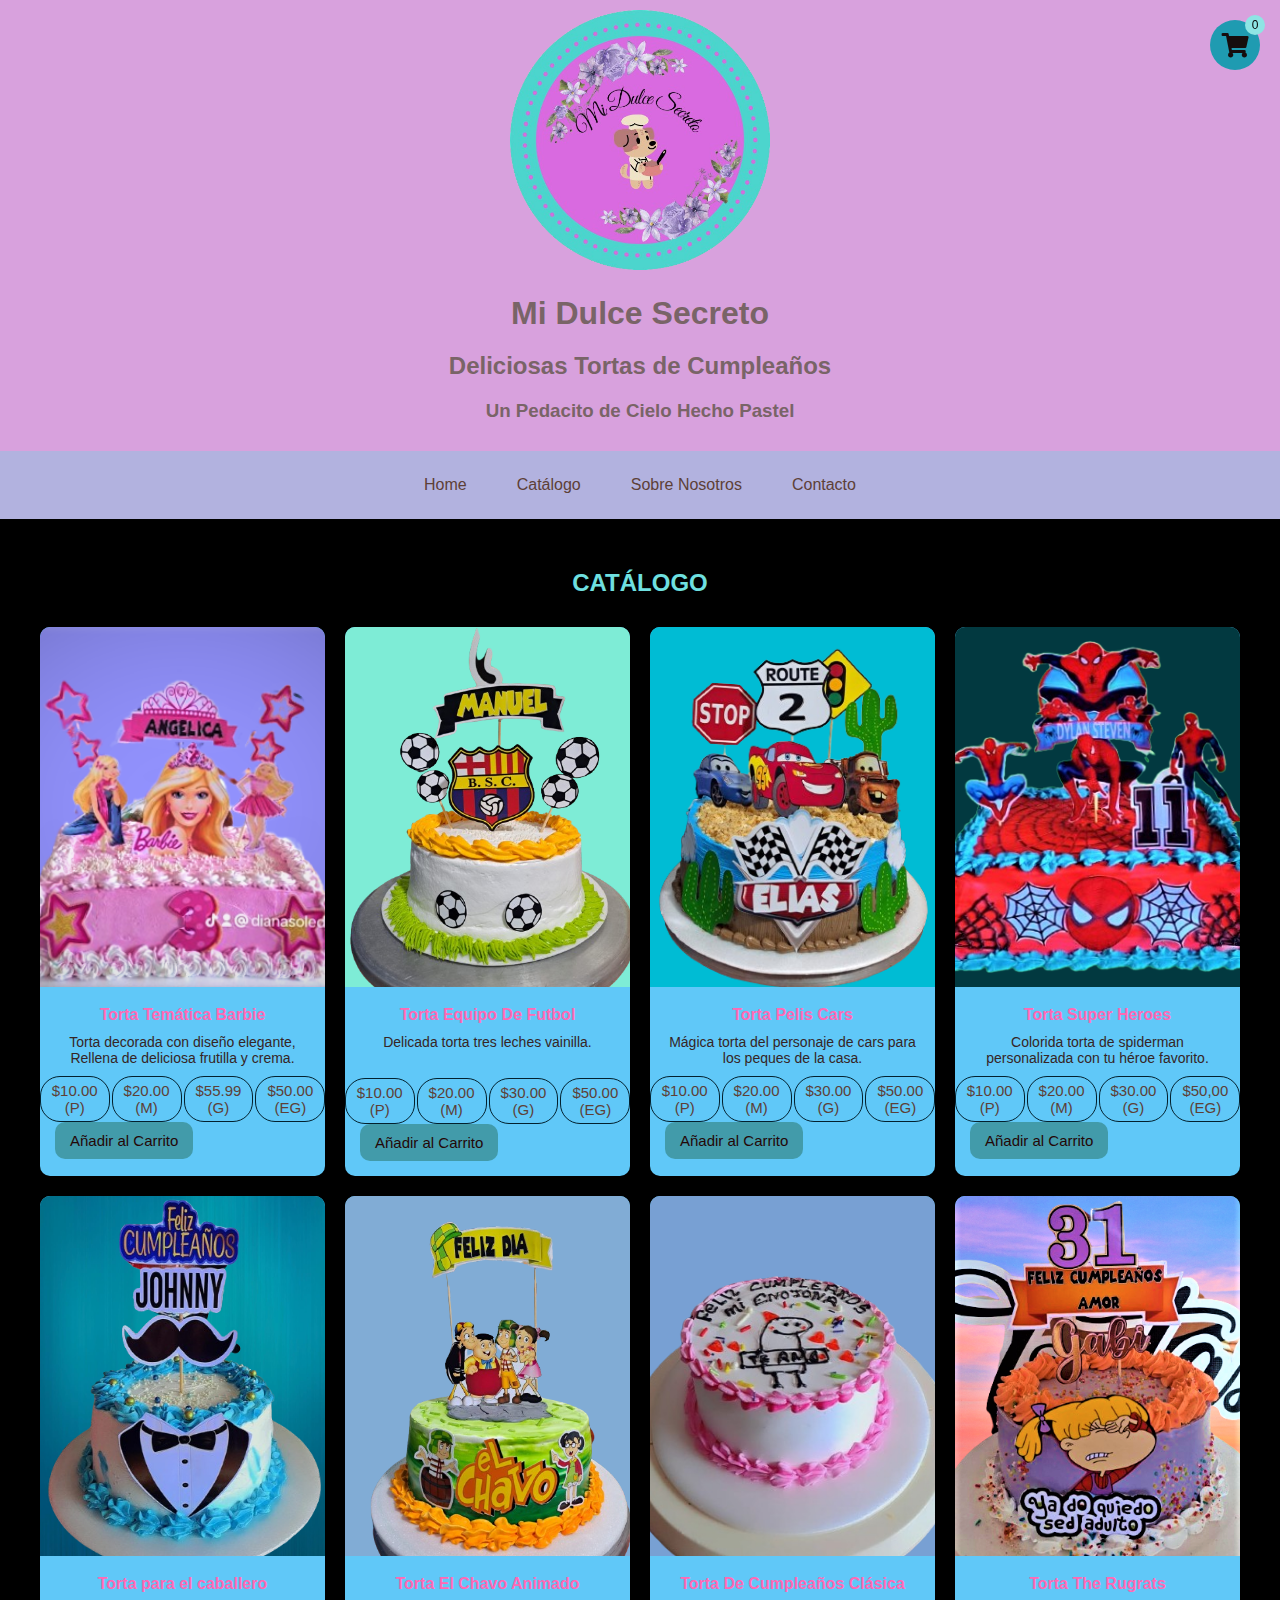
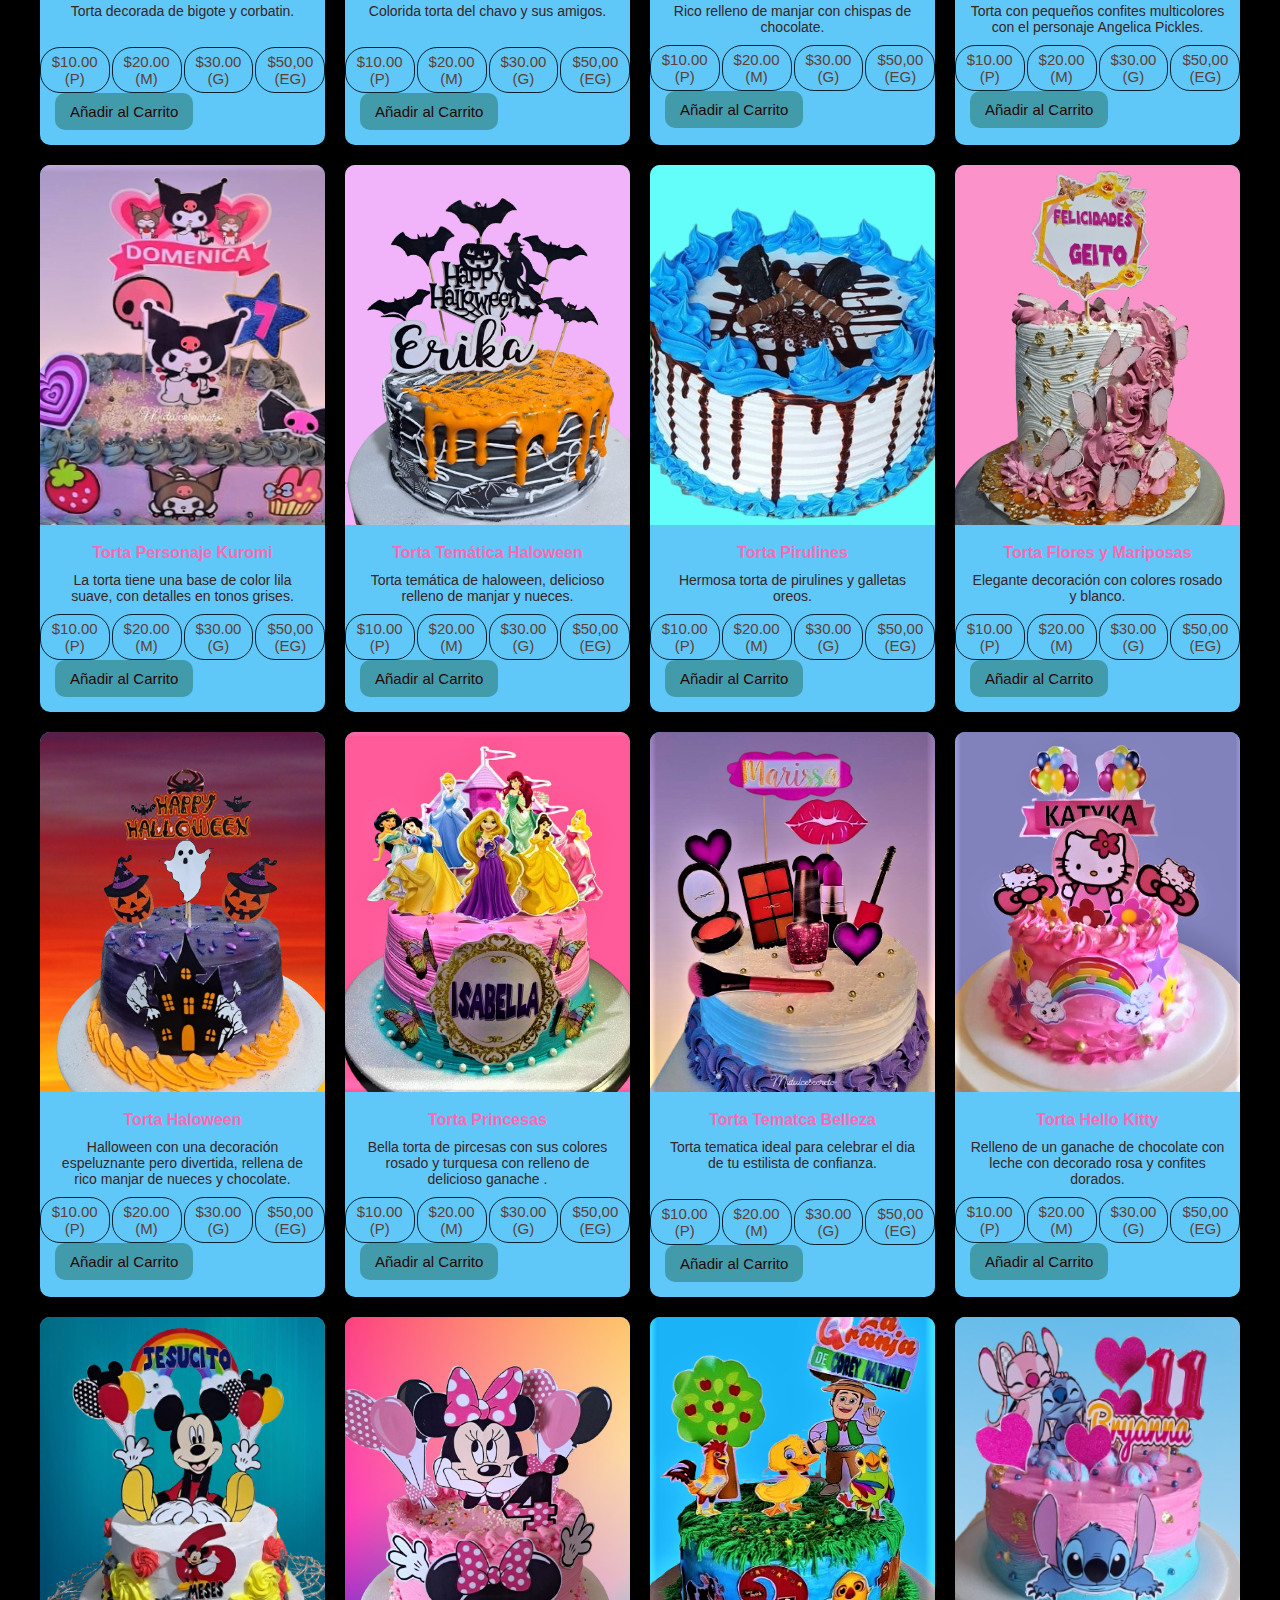
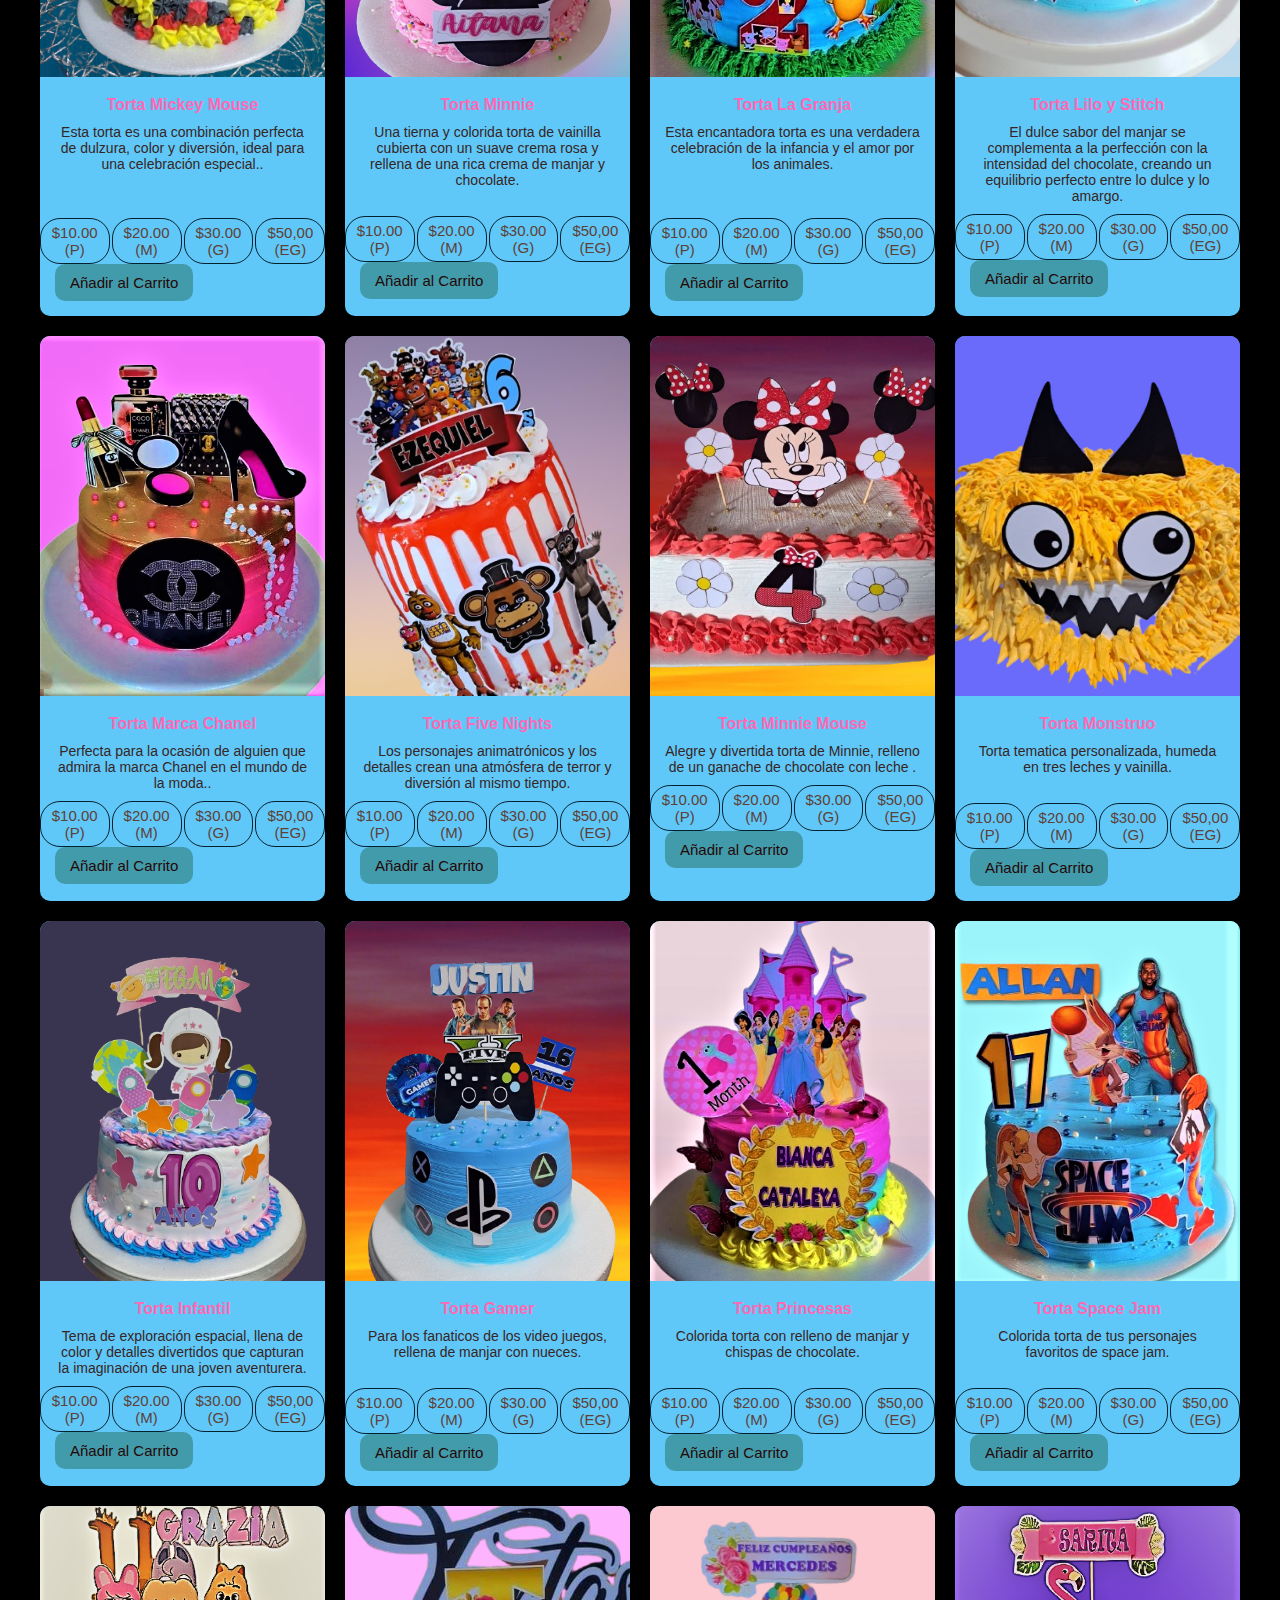
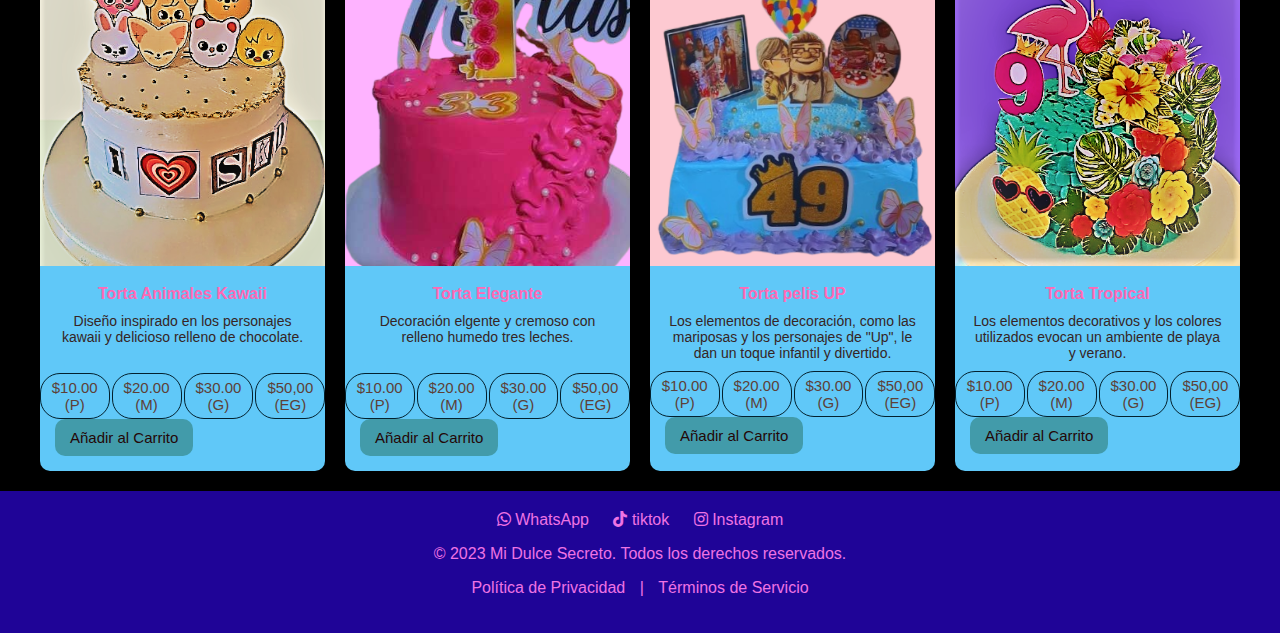
==== catalogo.html @ 2de236bb "Primer commit" ====
<!DOCTYPE html>
<html lang="es">

<head>
  <title>Mi Dulce Secreto | Tortas, cumpleaños, fiestas, Dulce Secreto, Eventos, pasteles, celebraciones, Machala
  </title>
  <meta charset="UTF-8">
  <meta http-equiv="X-UA-Compatible" content="IE-edge">
  <meta name="viewport" content="width=device-width, initial-scale=1.0">
  <link rel="stylesheet" href="https://cdnjs.cloudflare.com/ajax/libs/font-awesome/5.15.3/css/all.min.css">
  <link rel="apple-touch-icon" sizes="180x180" href="/apple-touch-icon.png">
  <link rel="icon" type="image/png" sizes="32x32" href="/favicon-32x32.png">
  <link rel="icon" type="image/png" sizes="16x16" href="/favicon-16x16.png">
  <link rel="manifest" href="/site.webmanifest">
  <link rel="stylesheet" href="css/styles.css">


</head>

<body>
  <header>
    <a href="index.html">
      <img src="img/Logotipo_repostería.png" alt="Logo de la Empresa" class="logo">
    </a>
    <h1>Mi Dulce Secreto</h1>
    <h2>Deliciosas Tortas de Cumpleaños<br></h2>
    <h3>Un Pedacito de Cielo Hecho Pastel</h3>
  </header>

  <nav>
    <a href="index.html">Home</a>
    <a class="active" href="catalogo.html">Catálogo</a>
    <a href="sobreNosotros.html">Sobre Nosotros</a>
    <a href="contacto.html">Contacto</a>
  </nav>

  <div class="cart-icon">
    <i class="fas fa-shopping-cart"></i>
    <span class="cart-count">0</span>
  </div>

  <div id="cartModal" class="cart-modal">
    <div class="cart-modal-content">
      <span class="close">&times;</span>
      <h2>Tu Carrito de Compras</h2>
      <div id="cartItems"></div>
      <div class="cart-total">Total: $<span id="cartTotal">0.00</span></div>
      <div class="cart-actions">
        <button class="clear-cart">Borrar Pedido</button>
        <button class="order-cart">Hacer Pedido</button>
      </div>
    </div>
  </div>

  <main>
    <h2 class="catalog">CATÁLOGO</h2>

    <div class="catalog">
      <div class="catalog-item">
        <img src="img/barbie.png" alt="Torta temática para ocaciones especiales" width="400" height="400">
        <div class="catalog-item-info">
          <h4>Torta Temática Barbie</h4>
          <p>Torta decorada con diseño elegante, Rellena de deliciosa frutilla y crema.</p>
          <div class="price-options">
            <div class="price-option" data-price="10.00">$10.00 (P)</div>
            <div class="price-option" data-price="20.00">$20.00 (M)</div>
            <div class="price-option" data-price="30.00">$55.99 (G)</div>
            <div class="price-option" data-price="50.00">$50.00 (EG)</div>
          </div>
          <button class="add-to-cart">Añadir al Carrito</button>
        </div>
      </div>
      <div class="catalog-item">
        <img src="img/barcelona.png" alt="Torta decorada con crema " width="400" height="400">
        <div class="catalog-item-info">
          <h4>Torta Equipo De Futbol</h4>
          <p>Delicada torta tres leches vainilla.</p>
          <br>
          <div class="price-options">
            <div class="price-option" data-price="10.00">$10.00 (P)</div>
            <div class="price-option" data-price="20.00">$20.00 (M)</div>
            <div class="price-option" data-price="30.00">$30.00 (G)</div>
            <div class="price-option" data-price="50.00">$50.00 (EG)</div>
          </div>
          <button class="add-to-cart">Añadir al Carrito</button>
        </div>
      </div>
      <div class="catalog-item">
        <img src="img/cars.png" alt="Torta con llamativo color y delicioso relleno de manjar " width="400" height="500">
        <div class="catalog-item-info">
          <h4>Torta Pelis Cars</h4>
          <p>Mágica torta del personaje de cars para los peques de la casa.</p>
          <div class="price-options">
            <div class="price-option" data-price="10.00">$10.00 (P)</div>
            <div class="price-option" data-price="20.00">$20.00 (M)</div>
            <div class="price-option" data-price="30.00">$30.00 (G)</div>
            <div class="price-option" data-price="50.00">$50.00 (EG)</div>
          </div>
          <button class="add-to-cart">Añadir al Carrito</button>
        </div>
      </div>

      <div class="catalog-item">
        <img src="img/spiderman.png" alt="Torta con capas de colores del arcoíris" width="400" height="400">
        <div class="catalog-item-info">
          <h4>Torta Super Heroes</h4>
          <p>Colorida torta de spiderman personalizada con tu héroe favorito.</p>
          <div class="price-options">
            <div class="price-option" data-price="10.00">$10.00 (P)</div>
            <div class="price-option" data-price="20.00">$20.00 (M)</div>
            <div class="price-option" data-price="30.00">$30.00 (G)</div>
            <div class="price-option" data-price="50,00">$50,00 (EG)</div>
          </div>
          <button class="add-to-cart">Añadir al Carrito</button>
        </div>
      </div>

      <div class="catalog-item">
        <img src="img/corbatin.png" alt="Torta con capas de colores del arcoíris" width="400" height="400">
        <div class="catalog-item-info">
          <h4>Torta para el caballero</h4>
          <p>Torta decorada de bigote y corbatin.</p><br>
          <div class="price-options">
            <div class="price-option" data-price="10.00">$10.00 (P)</div>
            <div class="price-option" data-price="20.00">$20.00 (M)</div>
            <div class="price-option" data-price="30.00">$30.00 (G)</div>
            <div class="price-option" data-price="50,00">$50,00 (EG)</div>
          </div>
          <button class="add-to-cart">Añadir al Carrito</button>
        </div>
      </div>

      <div class="catalog-item">
        <img src="img/el_chavo.png" alt="Torta con capas de colores del arcoíris" width="400" height="400">
        <div class="catalog-item-info">
          <h4>Torta El Chavo Animado</h4>
          <p>Colorida torta del chavo y sus amigos.</p><br>
          <div class="price-options">
            <div class="price-option" data-price="10.00">$10.00 (P)</div>
            <div class="price-option" data-price="20.00">$20.00 (M)</div>
            <div class="price-option" data-price="30.00">$30.00 (G)</div>
            <div class="price-option" data-price="50,00">$50,00 (EG)</div>
          </div>
          <button class="add-to-cart">Añadir al Carrito</button>
        </div>
      </div>

      <div class="catalog-item">
        <img src="img/enojona.png" alt="Torta con capas de colores del arcoíris" width="400" height="400">
        <div class="catalog-item-info">
          <h4>Torta De Cumpleaños Clásica</h4>
          <p>Rico relleno de manjar con chispas de chocolate.</p>
          <div class="price-options">
            <div class="price-option" data-price="10.00">$10.00 (P)</div>
            <div class="price-option" data-price="20.00">$20.00 (M)</div>
            <div class="price-option" data-price="30.00">$30.00 (G)</div>
            <div class="price-option" data-price="50,00">$50,00 (EG)</div>
          </div>
          <button class="add-to-cart">Añadir al Carrito</button>
        </div>
      </div>

      <div class="catalog-item">
        <img src="img/gaby.png" alt="Torta con capas de colores del arcoíris" width="400" height="400">
        <div class="catalog-item-info">
          <h4>Torta The Rugrats</h4>
          <p>Torta con pequeños confites multicolores con el personaje Angelica Pickles.</p>
          <div class="price-options">
            <div class="price-option" data-price="10.00">$10.00 (P)</div>
            <div class="price-option" data-price="20.00">$20.00 (M)</div>
            <div class="price-option" data-price="30.00">$30.00 (G)</div>
            <div class="price-option" data-price="50,00">$50,00 (EG)</div>
          </div>
          <button class="add-to-cart">Añadir al Carrito</button>
        </div>
      </div>

      <div class="catalog-item">
        <img src="img/domenica.png" alt="Torta con capas de colores del arcoíris" width="400" height="400">
        <div class="catalog-item-info">
          <h4>Torta Personaje Kuromi</h4>
          <p>La torta tiene una base de color lila suave, con detalles en tonos grises.</p>
          <div class="price-options">
            <div class="price-option" data-price="10.00">$10.00 (P)</div>
            <div class="price-option" data-price="20.00">$20.00 (M)</div>
            <div class="price-option" data-price="30.00">$30.00 (G)</div>
            <div class="price-option" data-price="50,00">$50,00 (EG)</div>
          </div>
          <button class="add-to-cart">Añadir al Carrito</button>
        </div>
      </div>

      <div class="catalog-item">
        <img src="img/haloween1.png" alt="Torta con capas de colores del arcoíris" width="400" height="400">
        <div class="catalog-item-info">
          <h4>Torta Temática Haloween</h4>
          <p>Torta temática de haloween, delicioso relleno de manjar y nueces.</p>
          <div class="price-options">
            <div class="price-option" data-price="10.00">$10.00 (P)</div>
            <div class="price-option" data-price="20.00">$20.00 (M)</div>
            <div class="price-option" data-price="30.00">$30.00 (G)</div>
            <div class="price-option" data-price="50,00">$50,00 (EG)</div>
          </div>
          <button class="add-to-cart">Añadir al Carrito</button>
        </div>
      </div>

      <div class="catalog-item">
        <img src="img/torta_pirulin.png" alt="Torta con capas de colores del arcoíris" width="400" height="400">
        <div class="catalog-item-info">
          <h4>Torta Pirulines</h4>
          <p>Hermosa torta de pirulines y galletas oreos.</p>
          <div class="price-options">
            <div class="price-option" data-price="10.00">$10.00 (P)</div>
            <div class="price-option" data-price="20.00">$20.00 (M)</div>
            <div class="price-option" data-price="30.00">$30.00 (G)</div>
            <div class="price-option" data-price="50,00">$50,00 (EG)</div>
          </div>
          <button class="add-to-cart">Añadir al Carrito</button>
        </div>
      </div>
      <div class="catalog-item">
        <img src="img/flores.png" alt="Torta con capas de colores del arcoíris" width="400" height="400">
        <div class="catalog-item-info">
          <h4>Torta Flores y Mariposas</h4>
          <p>Elegante decoración con colores rosado y blanco.</p>
          <div class="price-options">
            <div class="price-option" data-price="10.00">$10.00 (P)</div>
            <div class="price-option" data-price="20.00">$20.00 (M)</div>
            <div class="price-option" data-price="30.00">$30.00 (G)</div>
            <div class="price-option" data-price="50,00">$50,00 (EG)</div>
          </div>
          <button class="add-to-cart">Añadir al Carrito</button>
        </div>
      </div>
      <div class="catalog-item">
        <img src="img/haloween2.png" alt="Torta con capas de colores del arcoíris" width="400" height="400">
        <div class="catalog-item-info">
          <h4>Torta Haloween</h4>
          <p>Halloween con una decoración espeluznante pero divertida, rellena de rico manjar de nueces y chocolate.</p>
          <div class="price-options">
            <div class="price-option" data-price="10.00">$10.00 (P)</div>
            <div class="price-option" data-price="20.00">$20.00 (M)</div>
            <div class="price-option" data-price="30.00">$30.00 (G)</div>
            <div class="price-option" data-price="50,00">$50,00 (EG)</div>
          </div>
          <button class="add-to-cart">Añadir al Carrito</button>
        </div>
      </div>
      <div class="catalog-item">
        <img src="img/princesas.png" alt="Torta con capas de colores del arcoíris" width="400" height="400">
        <div class="catalog-item-info">
          <h4>Torta Princesas</h4>
          <p>Bella torta de pircesas con sus colores rosado y turquesa con relleno de delicioso ganache .</p>
          <div class="price-options">
            <div class="price-option" data-price="10.00">$10.00 (P)</div>
            <div class="price-option" data-price="20.00">$20.00 (M)</div>
            <div class="price-option" data-price="30.00">$30.00 (G)</div>
            <div class="price-option" data-price="50,00">$50,00 (EG)</div>
          </div>
          <button class="add-to-cart">Añadir al Carrito</button>
        </div>
      </div>
      <div class="catalog-item">
        <img src="img/maquillaje.png" alt="Torta con capas de colores del arcoíris" width="400" height="400">
        <div class="catalog-item-info">
          <h4>Torta Tematca Belleza</h4>
          <p>Torta tematica ideal para celebrar el dia de tu estilista de confianza.</p><br>
          <div class="price-options">
            <div class="price-option" data-price="10.00">$10.00 (P)</div>
            <div class="price-option" data-price="20.00">$20.00 (M)</div>
            <div class="price-option" data-price="30.00">$30.00 (G)</div>
            <div class="price-option" data-price="50,00">$50,00 (EG)</div>
          </div>
          <button class="add-to-cart">Añadir al Carrito</button>
        </div>
      </div>
      <div class="catalog-item">
        <img src="img/kitti.png" alt="Torta con capas de colores del arcoíris" width="400" height="400">
        <div class="catalog-item-info">
          <h4>Torta Hello Kitty</h4>
          <p>Relleno de un ganache de chocolate con leche con decorado rosa y confites dorados.</p>
          <div class="price-options">
            <div class="price-option" data-price="10.00">$10.00 (P)</div>
            <div class="price-option" data-price="20.00">$20.00 (M)</div>
            <div class="price-option" data-price="30.00">$30.00 (G)</div>
            <div class="price-option" data-price="50,00">$50,00 (EG)</div>
          </div>
          <button class="add-to-cart">Añadir al Carrito</button>
        </div>
      </div>
      <div class="catalog-item">
        <img src="img/mike.png" alt="Torta con capas de colores del arcoíris" width="400" height="400">
        <div class="catalog-item-info">
          <h4>Torta Mickey Mouse</h4>
          <p>Esta torta es una combinación perfecta de dulzura, color y diversión, ideal para una celebración especial..
          </p><br><br>
          <div class="price-options">
            <div class="price-option" data-price="10.00">$10.00 (P)</div>
            <div class="price-option" data-price="20.00">$20.00 (M)</div>
            <div class="price-option" data-price="30.00">$30.00 (G)</div>
            <div class="price-option" data-price="50,00">$50,00 (EG)</div>
          </div>
          <button class="add-to-cart">Añadir al Carrito</button>
        </div>
      </div>
      <div class="catalog-item">
        <img src="img/minirosa.png" alt="Torta con capas de colores del arcoíris" width="400" height="400">
        <div class="catalog-item-info">
          <h4>Torta Minnie</h4>
          <p>Una tierna y colorida torta de vainilla cubierta con un suave crema rosa
            y rellena de una rica crema de manjar y chocolate.</p><br>
          <div class="price-options">
            <div class="price-option" data-price="10.00">$10.00 (P)</div>
            <div class="price-option" data-price="20.00">$20.00 (M)</div>
            <div class="price-option" data-price="30.00">$30.00 (G)</div>
            <div class="price-option" data-price="50,00">$50,00 (EG)</div>
          </div>
          <button class="add-to-cart">Añadir al Carrito</button>
        </div>
      </div>
      <div class="catalog-item">
        <img src="img/la_garnja.png" alt="Torta con capas de colores del arcoíris" width="400" height="400">
        <div class="catalog-item-info">
          <h4>Torta La Granja</h4>
          <p>Esta encantadora torta es una verdadera celebración de la infancia y el amor por los animales.</p><br><br>
          <div class="price-options">
            <div class="price-option" data-price="10.00">$10.00 (P)</div>
            <div class="price-option" data-price="20.00">$20.00 (M)</div>
            <div class="price-option" data-price="30.00">$30.00 (G)</div>
            <div class="price-option" data-price="50,00">$50,00 (EG)</div>
          </div>
          <button class="add-to-cart">Añadir al Carrito</button>
        </div>
      </div>
      <div class="catalog-item">
        <img src="img/lilo&stich.png" alt="Torta con capas de colores del arcoíris" width="400" height="400">
        <div class="catalog-item-info">
          <h4>Torta Lilo y Stitch</h4>
          <p>El dulce sabor del manjar se complementa a la perfección con la intensidad del chocolate,
            creando un equilibrio perfecto entre lo dulce y lo amargo.</p>
          <div class="price-options">
            <div class="price-option" data-price="10.00">$10.00 (P)</div>
            <div class="price-option" data-price="20.00">$20.00 (M)</div>
            <div class="price-option" data-price="30.00">$30.00 (G)</div>
            <div class="price-option" data-price="50,00">$50,00 (EG)</div>
          </div>
          <button class="add-to-cart">Añadir al Carrito</button>
        </div>
      </div>
      <div class="catalog-item">
        <img src="img/marca_chanel.png" alt="Torta con capas de colores del arcoíris" width="400" height="400">
        <div class="catalog-item-info">
          <h4>Torta Marca Chanel</h4>
          <p>Perfecta para la ocasión de alguien que admira la marca Chanel en el mundo de la moda..</p>
          <div class="price-options">
            <div class="price-option" data-price="10.00">$10.00 (P)</div>
            <div class="price-option" data-price="20.00">$20.00 (M)</div>
            <div class="price-option" data-price="30.00">$30.00 (G)</div>
            <div class="price-option" data-price="50,00">$50,00 (EG)</div>
          </div>
          <button class="add-to-cart">Añadir al Carrito</button>
        </div>
      </div>
      <div class="catalog-item">
        <img src="img/five nights.png" alt="Torta con capas de colores del arcoíris" width="400" height="400">
        <div class="catalog-item-info">
          <h4>Torta Five Nights</h4>
          <p>Los personajes animatrónicos y los detalles crean una atmósfera de terror y diversión al mismo tiempo.</p>
          <div class="price-options">
            <div class="price-option" data-price="10.00">$10.00 (P)</div>
            <div class="price-option" data-price="20.00">$20.00 (M)</div>
            <div class="price-option" data-price="30.00">$30.00 (G)</div>
            <div class="price-option" data-price="50,00">$50,00 (EG)</div>
          </div>
          <button class="add-to-cart">Añadir al Carrito</button>
        </div>
      </div>
      <div class="catalog-item">
        <img src="img/miniroja.png" alt="Torta con capas de colores del arcoíris" width="400" height="400">
        <div class="catalog-item-info">
          <h4>Torta Minnie Mouse</h4>
          <p>Alegre y divertida torta de Minnie, relleno de un ganache de chocolate con leche .</p>
          <div class="price-options">
            <div class="price-option" data-price="10.00">$10.00 (P)</div>
            <div class="price-option" data-price="20.00">$20.00 (M)</div>
            <div class="price-option" data-price="30.00">$30.00 (G)</div>
            <div class="price-option" data-price="50,00">$50,00 (EG)</div>
          </div>
          <button class="add-to-cart">Añadir al Carrito</button>
        </div>
      </div>
      <div class="catalog-item">
        <img src="img/monstruo.png" alt="Torta con capas de colores del arcoíris" width="400" height="400">
        <div class="catalog-item-info">
          <h4>Torta Monstruo</h4>
          <p>Torta tematica personalizada, humeda en tres leches y vainilla.</p><br>
          <div class="price-options">
            <div class="price-option" data-price="10.00">$10.00 (P)</div>
            <div class="price-option" data-price="20.00">$20.00 (M)</div>
            <div class="price-option" data-price="30.00">$30.00 (G)</div>
            <div class="price-option" data-price="50,00">$50,00 (EG)</div>
          </div>
          <button class="add-to-cart">Añadir al Carrito</button>
        </div>
      </div>
      <div class="catalog-item">
        <img src="img/muñeca.png" alt="Torta con capas de colores del arcoíris" width="400" height="400">
        <div class="catalog-item-info">
          <h4>Torta Infantil</h4>
          <p> Tema de exploración espacial, llena de color y detalles divertidos que capturan la imaginación de una
            joven aventurera.</p>
          <div class="price-options">
            <div class="price-option" data-price="10.00">$10.00 (P)</div>
            <div class="price-option" data-price="20.00">$20.00 (M)</div>
            <div class="price-option" data-price="30.00">$30.00 (G)</div>
            <div class="price-option" data-price="50,00">$50,00 (EG)</div>
          </div>
          <button class="add-to-cart">Añadir al Carrito</button>
        </div>
      </div>
      <div class="catalog-item">
        <img src="img/play_station.png" alt="Torta con capas de colores del arcoíris" width="400" height="400">
        <div class="catalog-item-info">
          <h4>Torta Gamer</h4>
          <p>Para los fanaticos de los video juegos, rellena de manjar con nueces.</p><br>
          <div class="price-options">
            <div class="price-option" data-price="10.00">$10.00 (P)</div>
            <div class="price-option" data-price="20.00">$20.00 (M)</div>
            <div class="price-option" data-price="30.00">$30.00 (G)</div>
            <div class="price-option" data-price="50,00">$50,00 (EG)</div>
          </div>
          <button class="add-to-cart">Añadir al Carrito</button>
        </div>
      </div>
      <div class="catalog-item">
        <img src="img/princes.png" alt="Torta con capas de colores del arcoíris" width="400" height="400">
        <div class="catalog-item-info">
          <h4>Torta Princesas</h4>
          <p>Colorida torta con relleno de manjar y chispas de chocolate.</p><br>
          <div class="price-options">
            <div class="price-option" data-price="10.00">$10.00 (P)</div>
            <div class="price-option" data-price="20.00">$20.00 (M)</div>
            <div class="price-option" data-price="30.00">$30.00 (G)</div>
            <div class="price-option" data-price="50,00">$50,00 (EG)</div>
          </div>
          <button class="add-to-cart">Añadir al Carrito</button>
        </div>
      </div>
      <div class="catalog-item">
        <img src="img/space jam.png" alt="Torta con capas de colores del arcoíris" width="400" height="400">
        <div class="catalog-item-info">
          <h4>Torta Space Jam</h4>
          <p>Colorida torta de tus personajes favoritos de space jam.</p><br>
          <div class="price-options">
            <div class="price-option" data-price="10.00">$10.00 (P)</div>
            <div class="price-option" data-price="20.00">$20.00 (M)</div>
            <div class="price-option" data-price="30.00">$30.00 (G)</div>
            <div class="price-option" data-price="50,00">$50,00 (EG)</div>
          </div>
          <button class="add-to-cart">Añadir al Carrito</button>
        </div>
      </div>
      <div class="catalog-item">
        <img src="img/animales kawaii.png" alt="Torta con capas de colores del arcoíris" width="400" height="400">
        <div class="catalog-item-info">
          <h4>Torta Animales Kawaii</h4>
          <p>Diseño inspirado en los personajes kawaii y delicioso relleno de chocolate.</p><br>
          <div class="price-options">
            <div class="price-option" data-price="10.00">$10.00 (P)</div>
            <div class="price-option" data-price="20.00">$20.00 (M)</div>
            <div class="price-option" data-price="30.00">$30.00 (G)</div>
            <div class="price-option" data-price="50,00">$50,00 (EG)</div>
          </div>
          <button class="add-to-cart">Añadir al Carrito</button>
        </div>
      </div>
      <div class="catalog-item">
        <img src="img/torta_rosa2.png" alt="Torta con capas de colores del arcoíris" width="400" height="400">
        <div class="catalog-item-info">
          <h4>Torta Elegante</h4>
          <p>Decoración elgente y cremoso con relleno humedo tres leches.</p><br>
          <div class="price-options">
            <div class="price-option" data-price="10.00">$10.00 (P)</div>
            <div class="price-option" data-price="20.00">$20.00 (M)</div>
            <div class="price-option" data-price="30.00">$30.00 (G)</div>
            <div class="price-option" data-price="50,00">$50,00 (EG)</div>
          </div>
          <button class="add-to-cart">Añadir al Carrito</button>
        </div>
      </div>
      <div class="catalog-item">
        <img src="img/Up.png" alt="Torta con capas de colores del arcoíris" width="400" height="400">
        <div class="catalog-item-info">
          <h4>Torta pelis UP</h4>
          <p>Los elementos de decoración, como las mariposas y los personajes de "Up", le dan un toque infantil y
            divertido.</p>
          <div class="price-options">
            <div class="price-option" data-price="10.00">$10.00 (P)</div>
            <div class="price-option" data-price="20.00">$20.00 (M)</div>
            <div class="price-option" data-price="30.00">$30.00 (G)</div>
            <div class="price-option" data-price="50,00">$50,00 (EG)</div>
          </div>
          <button class="add-to-cart">Añadir al Carrito</button>
        </div>
      </div>
      <div class="catalog-item">
        <img src="img/amiga_especial.png" alt="Torta con capas de colores del arcoíris" width="400" height="400">
        <div class="catalog-item-info">
          <h4>Torta Tropical</h4>
          <p>Los elementos decorativos y los colores utilizados evocan un ambiente de playa y verano.</p>
          <div class="price-options">
            <div class="price-option" data-price="10.00">$10.00 (P)</div>
            <div class="price-option" data-price="20.00">$20.00 (M)</div>
            <div class="price-option" data-price="30.00">$30.00 (G)</div>
            <div class="price-option" data-price="50,00">$50,00 (EG)</div>
          </div>
          <button class="add-to-cart">Añadir al Carrito</button>
        </div>
      </div>
  </main>

  <footer>
    <a href="https://wa.me/+5930994016605?text=${encodedMessage}" window.open(whatsappLink, target="_blank" )><i
        class="fab fa-whatsapp"></i> WhatsApp</a>

    <a href="https://www.tiktok.com/@dianasoledadjimen?_t=8pRaG9K0Nle&_r=1" target="_blank"><i
        class="fab fa-tiktok"></i> tiktok</a>

    <a href="https://www.instagram.com/dianajimenezc18?igsh=MTJjbmR0d2w2NDIzeg==" target="_blank"><i
        class="fab fa-instagram"></i> Instagram</a>

    <p>&copy; 2023 Mi Dulce Secreto. Todos los derechos reservados.</p>
    <p><a href="Politica de Privacidad.html">Política de Privacidad</a> | <a href="terminos y condiciones.html">Términos
        de Servicio</a></p>
    <button id="backToTop" title="Volver arriba"><i class="fas fa-chevron-up"></i></button>
  </footer>

  <script>
    // Variables globales
    let cartCount = 0;
    let cartItems = [];
    let cartTotal = 0;

    // Funciones de localStorage
    function loadCartFromLocalStorage() {
      const savedCart = localStorage.getItem('cartItems');
      if (savedCart) {
        cartItems = JSON.parse(savedCart);
        cartCount = cartItems.length;
        updateCartCount();
        updateCartTotal();
      }
    }

    function saveCartToLocalStorage() {
      localStorage.setItem('cartItems', JSON.stringify(cartItems));
    }

    // Funciones del carrito
    function updateCartCount() {
      document.querySelector('.cart-count').textContent = cartCount;
    }

    function updateCartTotal() {
      cartTotal = cartItems.reduce((total, item) => total + parseFloat(item.price), 0);
      document.getElementById('cartTotal').textContent = cartTotal.toFixed(2);
    }

    function updateCartModal() {
      const cartItemsContainer = document.getElementById('cartItems');
      cartItemsContainer.innerHTML = '';

      cartItems.forEach((item, index) => {
        const cartItem = document.createElement('div');
        cartItem.classList.add('cart-item');
        cartItem.innerHTML = `<span>${item.name} - $${item.price} (${item.size})</span>
      <button onclick="removeFromCart(${index})">Eliminar</button>`;
        cartItemsContainer.appendChild(cartItem);
      });

      updateCartTotal();
    }

    function addToCart(productName, productPrice, productSize) {
      cartCount++;
      updateCartCount();

      cartItems.push({ name: productName, price: productPrice, size: productSize });
      updateCartModal();
      saveCartToLocalStorage();

      console.log(`Añadido al carrito: ${productName} - $${productPrice} (${productSize})`);
    }

    function removeFromCart(index) {
      cartItems.splice(index, 1);
      cartCount--;
      updateCartCount();
      updateCartModal();
      saveCartToLocalStorage();
    }

    // Eventos
    document.querySelectorAll('.price-options').forEach(options => {
      options.querySelectorAll('.price-option').forEach(option => {
        option.addEventListener('click', function () {
          if (this.classList.contains('selected')) {
            this.classList.remove('selected');
          } else {
            options.querySelectorAll('.price-option').forEach(opt => opt.classList.remove('selected'));
            this.classList.add('selected');
          }
        });
      });
    });

    document.querySelectorAll('.add-to-cart').forEach(button => {
      button.addEventListener('click', function () {
        const productInfo = this.closest('.product-info, .catalog-item-info');
        const productName = productInfo.querySelector('h3, h4').textContent;
        const selectedPrice = productInfo.querySelector('.price-option.selected');

        if (!selectedPrice) {
          alert('Por favor, selecciona el precio según el tamaño antes de añadir al carrito.');
          return;
        }

        const productPrice = selectedPrice.dataset.price;
        const productSize = selectedPrice.textContent.split('(')[1].replace(')', '');

        addToCart(productName, productPrice, productSize);
      });
    });

    const modal = document.getElementById("cartModal");
    const cartIcon = document.querySelector('.cart-icon');
    const closeBtn = document.getElementsByClassName("close")[0];

    cartIcon.onclick = function () {
      modal.style.display = "block";
      updateCartModal();
    }

    closeBtn.onclick = function () {
      modal.style.display = "none";
    }

    window.onclick = function (event) {
      if (event.target == modal) {
        modal.style.display = "none";
      }
    }

    document.querySelector('.clear-cart').addEventListener('click', function () {
      cartItems = [];
      cartCount = 0;
      updateCartCount();
      updateCartModal();
      saveCartToLocalStorage();
    });

    document.querySelector('.order-cart').addEventListener('click', function () {
      if (cartItems.length === 0) {
        alert("Tu carrito está vacío. Agrega algunos productos primero.");
        return;
      }

      let message = "Hola! Me gustaría hacer un pedido:\n\n";
      cartItems.forEach((item, index) => {
        message += `${index + 1}. ${item.name} - $${item.price} - (${item.size})\n`;
      });
      message += `\nTotal: $${cartTotal.toFixed(2)}`;
      message += "\n\nPor favor, podrías confirmarme los detalles para el pago?";

      const encodedMessage = encodeURIComponent(message);
      const whatsappLink = `https://wa.me/+5930994016605?text=${encodedMessage}`;

      window.open(whatsappLink, '_blank');
    });

    // Cargar el carrito desde localStorage al iniciar la página
    document.addEventListener('DOMContentLoaded', loadCartFromLocalStorage);

    // Back to Top Button
    const backToTopButton = document.getElementById("backToTop");

    window.onscroll = function () { scrollFunction() };

    function scrollFunction() {
      if (document.body.scrollTop > 20 || document.documentElement.scrollTop > 20) {
        backToTopButton.style.display = "block";
      } else {
        backToTopButton.style.display = "none";
      }
    }

    backToTopButton.onclick = function () {
      document.body.scrollTop = 0; // For Safari
      document.documentElement.scrollTop = 0; // For Chrome, Firefox, IE and Opera
    }


  </script>
</body>

</html>
---- css/styles.css ----
body {
  font-family: 'Segoe UI', Tahoma, Geneva, Verdana, sans-serif;
  margin: 0;
  padding: 0;
  background-color: #000000;
  color: #5D4037;
}

header {
  background-color: #d8a1dd;
  color: #796467;
  padding: 10px;
  text-align: center;
}

header h2,
h3, p {
  text-align: center;
  color: #796467;
}

.logo {
  width: 260px;
  /* Ajusta el tamaño según sea necesario */
  height: auto;
  /* Mantiene la proporción original */
}

nav {
  display: flex;
  justify-content: center;
  background-color: #b2b2df;
  padding: 10px;
  flex-wrap: wrap;
}

nav a {
  color: #5D4037;
  text-decoration: none;
  padding: 10px 20px;
  margin: 5px;
  transition: background-color 0.3s, color 0.3s;
}

nav a:hover {
  background-color: #a8a7d1;
  color: #FFF;
}

main {
  padding: 20px;
  max-width: 1200px;
  margin: 0 auto;
}

.product {
  background-color: #fa97fd;
  border-radius: 10px;
  box-shadow: 0 4px 6px rgba(0, 0, 0, 0.1);
  padding: 20px;
  margin-bottom: 20px;
  display: flex;
  flex-direction: column;
  align-items: center;
}

.product img {
  width: 100%;
  max-width: 350px;
  height: auto;
  object-fit: cover;
  border-radius: 50px;
  margin-bottom: 15px;
}

.product-info {
  text-align: center;
}

.product-info h3 {
  margin-top: 0;
  color: #FF69B4;
}

.product-info p {
  margin-bottom: 15px;
  color: #362525;
}

.add-to-cart {
  background-color: #429baa;
  color: #240707;
  border: none;
  padding: 10px 15px;
  text-align: center;
  text-decoration: none;
  display: inline-block;
  font-size: 15px;
  cursor: pointer;
  border-radius: 10px;
  transition: background-color 0.3s;
}

.add-to-cart:hover {
  background-color: #82dbdb;
}

footer {
  background-color: #1f0497;
  color: #ee73e4;
  padding: 20px;
  text-align: center;
}
footer p {
  text-align: center;
  color: #ee73e4;
}

footer a {
  color:#ee73e4;;
  text-decoration: none;
  margin: 0 10px;
}


.catalog {
  display: grid;
  grid-template-columns: repeat(auto-fit, minmax(250px, 1fr));
  gap: 20px;
  margin-top: 30px;
}

.catalog-item {
  background-color: #60c8f8;
  border-radius: 10px;
  overflow: hidden;
  box-shadow: 0 4px 6px rgba(0, 0, 0, 0.1);
  transition: transform 0.3s;
}

.catalog-item:hover {
  transform: translateY(-5px);
}

.catalog-item img {
  width: 100%;
  height: 360px;
  object-fit: cover;
}

.catalog-item-info {
  padding: 15px;
}

.catalog-item-info h4 {
  margin: 0 0 10px 0;
  color: #FF69B4;
}

.catalog-item-info p {
  margin: 0;
  font-size: 14px;
  color: #362525;
}
#Teminos,
#Politicas {
  color: #c2bbbb;
  max-width: 800px;
  margin: 0 auto;
  padding: 20px;
  text-align: center;
  font-family: 'Segoe UI', Tahoma, Geneva, Verdana, sans-serif;
}

#Teminos,
#Politicas, h2, h4, p {
  text-align: center;
  color: rgb(111, 224, 224);
}

#Nosotros {
  color: #c2bbbb;
  max-width: 800px;
  margin: 0 auto;
  padding: 20px;
  text-align: center;
  font-family: 'Segoe UI', Tahoma, Geneva, Verdana, sans-serif;

}

#Nosotros
h2,
h4 {
  text-align: center;
  color: rgb(66, 199, 199);
}


#Nosotros
p {
  text-align: center;
  color: #79c5d6;
}

.cart-icon {
  position: fixed;
  top: 20px;
  right: 20px;
  background-color: #1f9bb1;
  color: #160d0d;
  width: 50px;
  height: 50px;
  border-radius: 50%;
  display: flex;
  justify-content: center;
  align-items: center;
  font-size: 24px;
  cursor: pointer;
  transition: background-color 0.3s;
  z-index: 1000;
}

.cart-icon:hover {
  background-color: #82dbdb;
}

.cart-count {
  position: absolute;
  top: -5px;
  right: -5px;
  background-color: #8ee4e4;
  color: #000;
  border-radius: 50%;
  width: 20px;
  height: 20px;
  font-size: 12px;
  display: flex;
  justify-content: center;
  align-items: center;
}

.cart-modal {
  display: none;
  position: fixed;
  z-index: 1001;
  left: 0;
  top: 0;
  width: 100%;
  height: 100%;
  overflow: auto;
  background-color: rgba(0, 0, 0, 0.4);
}

.cart-modal-content {
  background-color: #a05846;
  margin: 15% auto;
  padding: 10px;
  border: 1px solid #202020;
  width: 50%;
  max-width: 250px;
  border-radius: 10px;
}

.close {
  color: #dfc4c4;
  float: right;
  font-size: 28px;
  font-weight: bold;
}

.close:hover,
.close:focus {
  color: black;
  text-decoration: none;
  cursor: pointer;
}

.cart-item {
  display: flex;
  justify-content: space-between;
  align-items: center;
  margin-bottom: 10px;
  padding: 10px;
  background-color: #a8e1f3;
  border-radius: 5px;
}

.cart-item button {
  background-color: #86a4d1;
  color: white;
  border: none;
  padding: 5px 10px;
  border-radius: 3px;
  cursor: pointer;
}

.cart-item button:hover {
  background-color: #ec8f8f;
}

.cart-actions {
  display: flex;
  justify-content: space-between;
  margin-top: 20px;
}

.cart-actions button {
  padding: 10px 20px;
  border: none;
  border-radius: 5px;
  cursor: pointer;
  font-weight: bold;
}

.clear-cart {
  background-color: #f86060;
  color: rgb(250, 250, 250);
}

.order-cart {
  background-color: #5ab15d;
  color: white;
}

.cart-actions :hover {
  background-color: #c1ebc4;
  color: rgb(73, 23, 23);
}

.price-options {
  display: flex;
  justify-content: center;
  text-align: center;
  margin-top: 10px;
  font-size: 15px;
}

.price-option {
  margin: 0 1px;
  padding: 5px 11px;
  border: 1px solid #03212e;
  border-radius: 20px;
  cursor: pointer;
  transition: background-color 0.3s, color 0.3s;
}

.price-option.selected {
  background-color: #34b4d1;
  color: white;
}

.price-options :hover {
  background-color: #7ba9e6;
}

.cart-total {
  font-weight: bold;
  margin-top: 15px;
  font-size: 18px;
  text-align: right;
}

#contacto {
  max-width: 800px;
  margin: 0 auto;
  padding: 10px;
  font-family: 'Segoe UI', Tahoma, Geneva, Verdana, sans-serif;
}

#contacto h2,
h1 {
  text-align: center;
  margin-bottom: 20px;
}

#cotacto-info {
  background-color: #FFF;
  border-radius: 10px;
  box-shadow: 0 4px 6px rgba(0, 0, 0, 0.1);
  padding: 20px;
  margin-bottom: 20px;
}

.contact-info,
.contact-form {
  background-color: #FFF;
  border-radius: 10px;
  box-shadow: 0 4px 6px rgba(0, 0, 0, 0.1);
  padding: 20px;
  margin-bottom: 20px;
}

.contact-info h2,
.contact-form h2 {
  color: #FF69B4;
  margin-top: 0;
}

.contact-info p {
  margin-bottom: 10px;
  display: flex;
  align-items: center;
  color: #2386f7;
}
.contact-info a {
  color:#2386f7;
}

.contact-info i {
  margin-right: 10px;
  color: #e61cc4;
  font-size: 20px;
  width: 30px;
  height: 30px;
  display: flex;
  align-items: center;
  justify-content: center;
  border-radius: 50%;
  transition: all 0.3s ease;
  cursor: pointer;
}

.contact-info i:hover {
  background-color: #FF69B4;
  color: #FFF;
  transform: scale(1.1);
}

form {
  display: grid;
  gap: 15px;
}

label {
  font-weight: bold;
}


input,
textarea {
  width: 100%;
  padding: 120px;
  border: 1px solid #FFB6C1;
  border-radius: 5px;
  font-size: 16px;
}

button {
  background-color: #FF4500;
  color: #FFF;
  border: none;
  padding: 10px 20px;
  font-size: 16px;
  cursor: pointer;
  border-radius: 5px;
  transition: background-color 0.3s;
}

button:hover {
  background-color: #FF6347;
}

form label {
  display: block;
  margin-top: 10px;
}

form input,
form textarea {
  width: 85%;
  padding: 10px;
  margin-top: 5px;
  margin-bottom: 15px;
  border: 1px solid #ccc;
  border-radius: 5px;
}

form button {
  display: block;
  width: 100%;
  padding: 10px;
  background-color: #bd33aa;
  color: white;
  border: none;
  border-radius: 5px;
  cursor: pointer;
}

form button:hover {
  background-color: #81193e;
}

.info-contacto {
  margin-top: 20px;
}

.mapa {
  margin-top: 20px;
}

.redes-sociales {
  text-align: center;
  margin-top: 20px;
}

.redes-sociales a {
  margin: 0 10px;
  display: inline-block;
}

.redes-sociales img {
  width: 40px;
  height: 40px;
}

.testimonials {
  margin-top: 40px;
  text-align: center;
}

.testimonial-carousel {
  position: relative;
  max-width: 600px;
  margin: 0 auto;
  overflow: hidden;
}

.testimonial {
  display: none;
  padding: 20px;
  background-color: #fcc6ea;
  border-radius: 10px;
  box-shadow: 0 4px 6px rgba(0, 0, 0, 0.1);
  margin: 20px 0;
}

.testimonial.active {
  display: block;
}

.testimonial p {
  font-style: italic;
  margin-bottom: 10px;
  color: #03212e;
}

.testimonial-author {
  font-weight: bold;
  color: #352626;
}

.testimonial-controls {
  margin-top: 20px;
}

.testimonial-controls button {
  background-color: #d63868;
  color: #FFF;
  border: none;
  padding: 10px 15px;
  margin: 0 5px;
  border-radius: 5px;
  cursor: pointer;
  transition: background-color 0.3s;
}

.testimonial-controls button:hover {
  background-color: #a76971;
}

.contact-form {
  margin: 0 auto;
  background-color: #ffffff;
  padding: 16px;
  /* Reducir el padding para reducir el espacio */
  border-radius: 30px;
  box-shadow: 0 0px 0px rgba(3, 0, 0, 0.1);
  width: 50%;
  /* Ajustar el ancho del formulario para que sea más compacto */
  margin: 20px auto;
  /* Agregar margen superior e inferior para que el formulario se vea más centrado */
}

.form-group {
  margin-bottom: 8px;
  /* Reducir el margen entre los campos del formulario */
}

.form-group input,
.form-group textarea {
  width: 85%;
  /* Ajustar el ancho de los campos al 100% para ocupar todo el espacio */
  padding: 8px;
  border: 1px solid #fdd3d3;
  border-radius: 1px;
  font-size: 15px;
}

.form-group textarea {
  height: 120px;
  /* Reducir la altura del campo de texto */
  resize: vertical;
}

.submit-button {
  background-color: #d63868;
  display: block;
  width: 40%;
  /* Ajustar el ancho del botón al 100% para que ocupe todo el espacio */
  margin: 0 auto;
  /* Centrar el botón de envío */
  color: #f3eeee;
  height: 50px;
  border: none;
  padding: 5px;
  font-size: 15px;
  cursor: pointer;
  border-radius: 5px;
  transition: background-color 0.3s;
}

.carousel {
  position: relative;
  width: 100%;
  max-width: 300px;
  height: 420px;
  overflow: hidden;
}

.carousel-image {
  position: absolute;
  top: 0;
  left: 0;
  width: 400%;
  height: 350%;
  object-fit: cover;
  opacity: 0;
  transition: opacity 0.5s ease-in-out;
}

.carousel-image.active {
  opacity: 1;
}

.carousel-button {
  position: absolute;
  top: 90%;
  transform: translateY(-50%);
  background-color: rgba(0, 0, 0, 0.5);
  color: white;
  border: none;
  padding: 3px;
  cursor: pointer;
  font-size: 18px;
}

.carousel-button.prev {
  left: calc(50% - 30px);
  /* Ajusta la posición a 30px a la izquierda del centro */
}

.carousel-button.next {
  right: calc(50% - 30px);
  /* Ajusta la posición a 30px a la derecha del centro */
}

#backToTop {
  display: none;
  position: fixed;
  bottom: 20px;
  right: 20px;
  z-index: 99;
  border: none;
  outline: none;
  background-color: #de23f7;
  color: rgb(255, 255, 255);
  cursor: pointer;
  padding: 15px;
  border-radius: 50%;
  font-size: 18px;
  transition: background-color 0.3s;
}

#backToTop:hover {
  background-color: #cc76cf;
}

/* Para hacer que los botones sean flexibles en dispositivos móviles */
@media (max-width: 768px) {
  .carousel-button.prev {
    left: calc(50% - 20px);
  }

  .carousel-button.next {
    right: calc(50% - 20px);
  }
}

/* Responsive styles */
@media (max-width: 768px) {
  header h1 {
    font-size: 28px;

  }

  nav a {
    font-size: 16px;
  }

  .product img {
    max-width: 280px;
  }

  .add-to-cart {
    font-size: 14px;
  }

  .catalog-item-info p {
    font-size: 13px;
  }

  .cart-modal-content {
    margin: 20% auto;
    width: 90%;
  }

  .cart-actions {
    flex-direction: column;
    gap: 10px;
  }

  .cart-total {
    font-size: 16px;
  }
}

/* Estilo básico para los íconos */
.social-media {
  display: flex;
  justify-content: center;
  gap: 10px;
  /* Espacio entre los íconos */
}

.social-media a img {
  width: 40px;
  /* Tamaño inicial del icono */
  transition: transform 0.3s ease;
}

.social-media a img:hover {
  transform: scale(1.1);
  /* Efecto de agrandamiento al pasar el mouse */
}

@media (max-width:468px) {
  .social-media a img {
    width: 30px;
    /* Reducir el tamaño de los iconos en pantallas pequeñas */
  }

  .social-media {
    gap: 5px;
    /* Reducir el espacio entre los íconos */
  }
}

/* Para pantallas medianas (tabletas) */
@media (min-width: 468px) and (max-width: 768px) {
  .social-media a img {
    width: 35px;
    /* Tamaño intermedio para pantallas medianas */
  }
}

/* Para pantallas grandes (escritorios) */
@media (min-width: 768px) {
  .social-media a img {
    width: 45px;
    /* Iconos más grandes en pantallas grandes */
  }
}
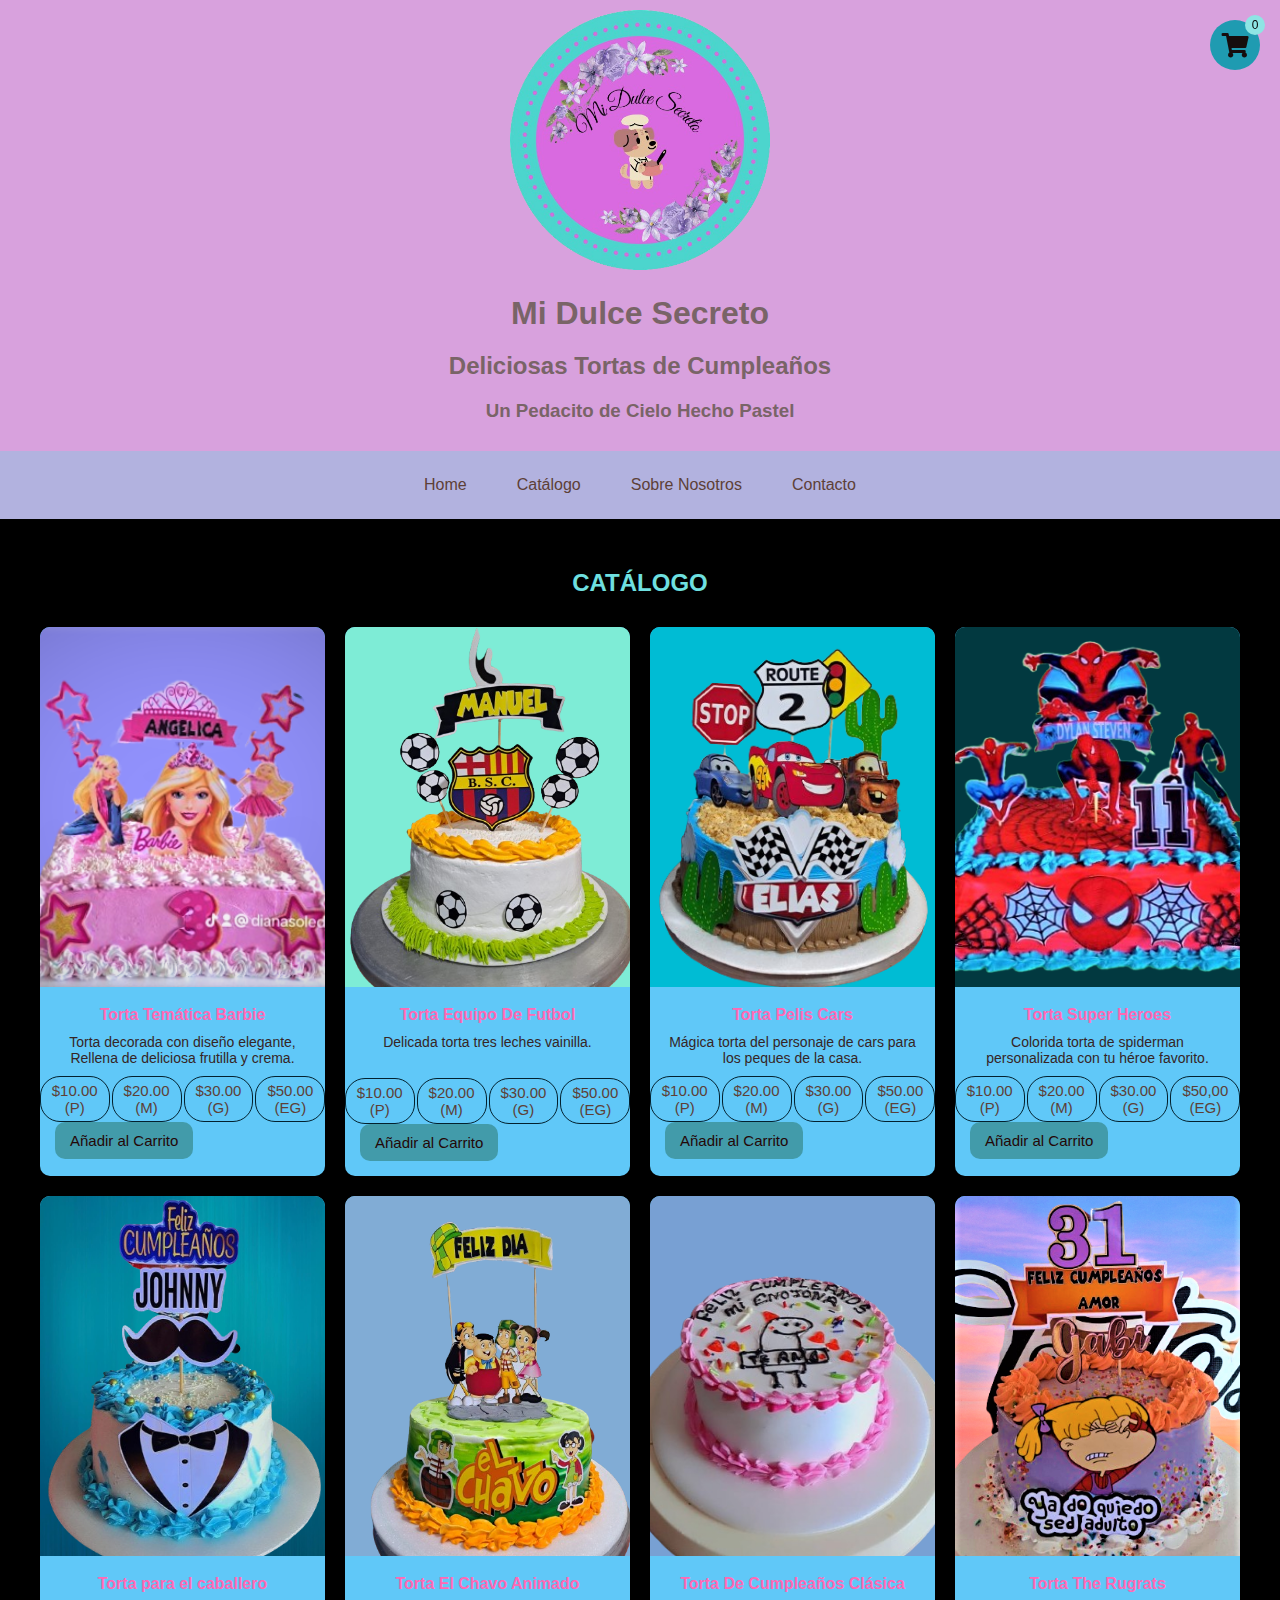
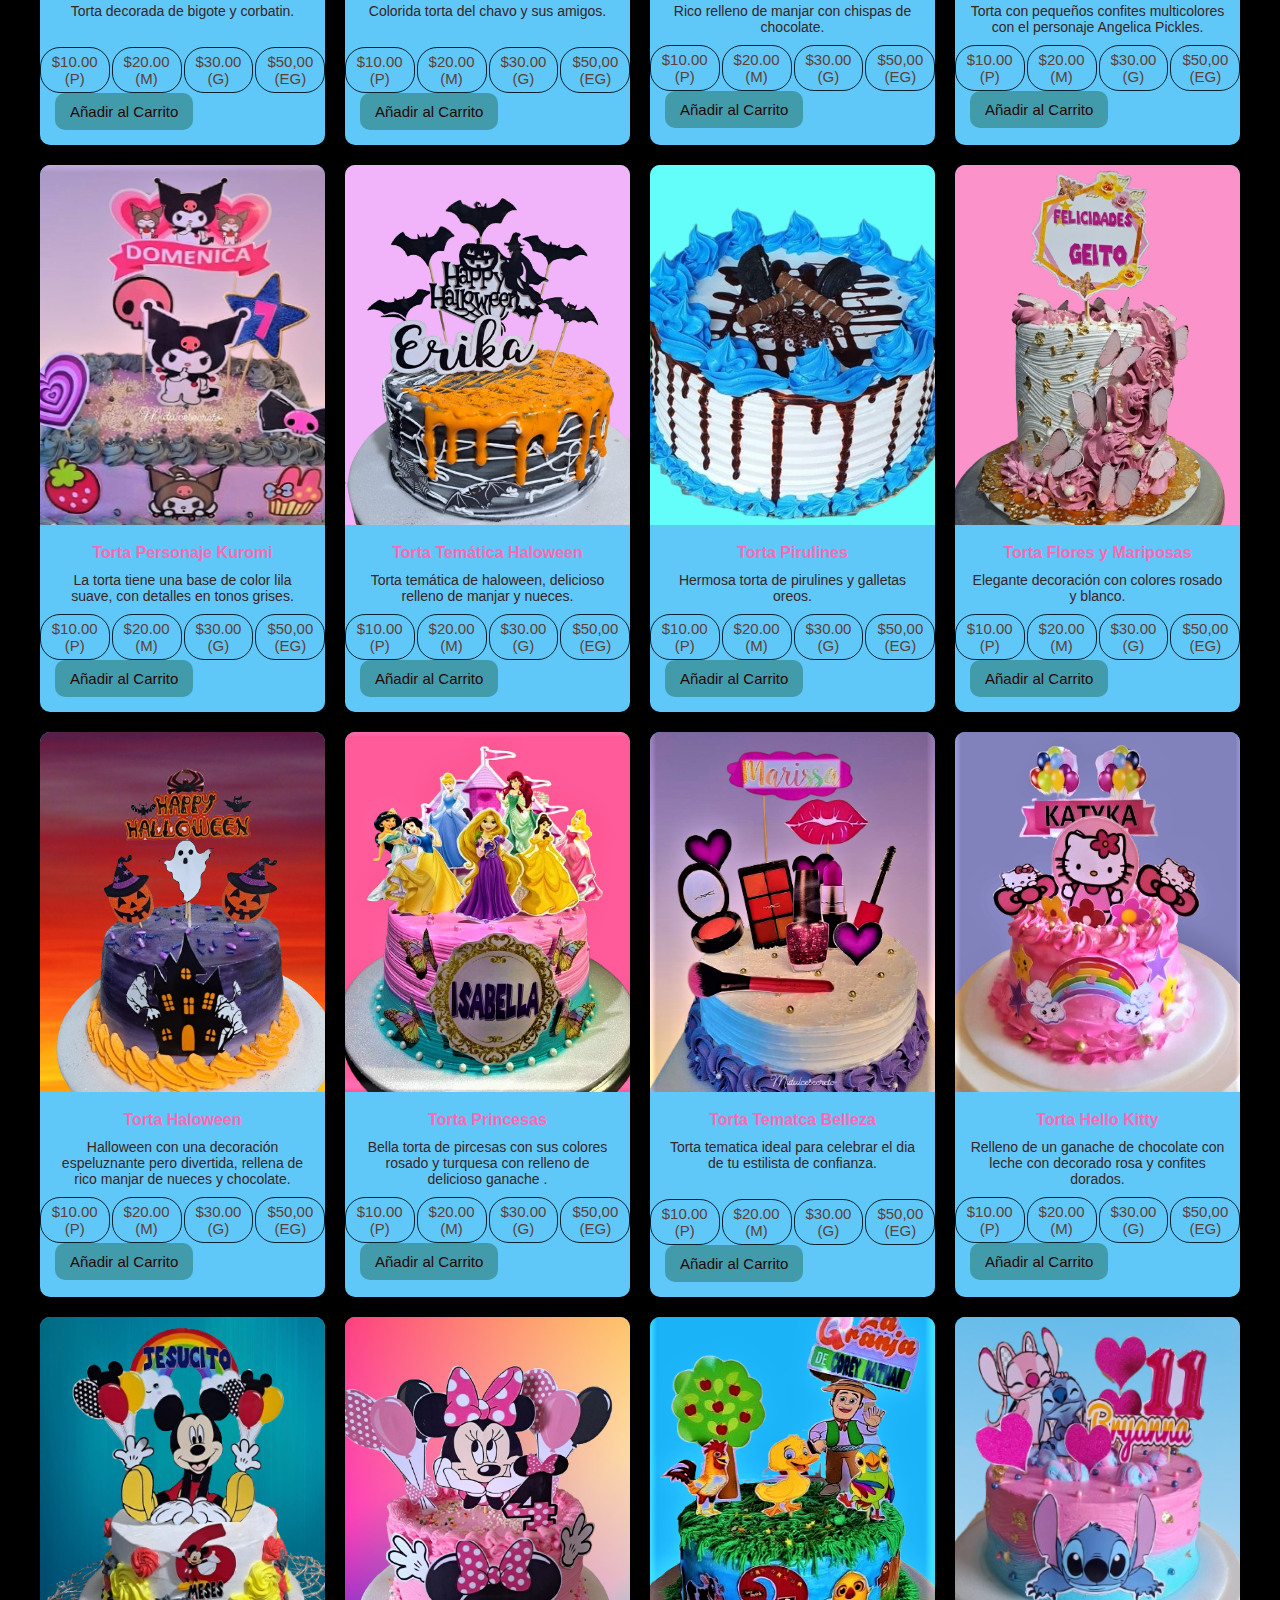
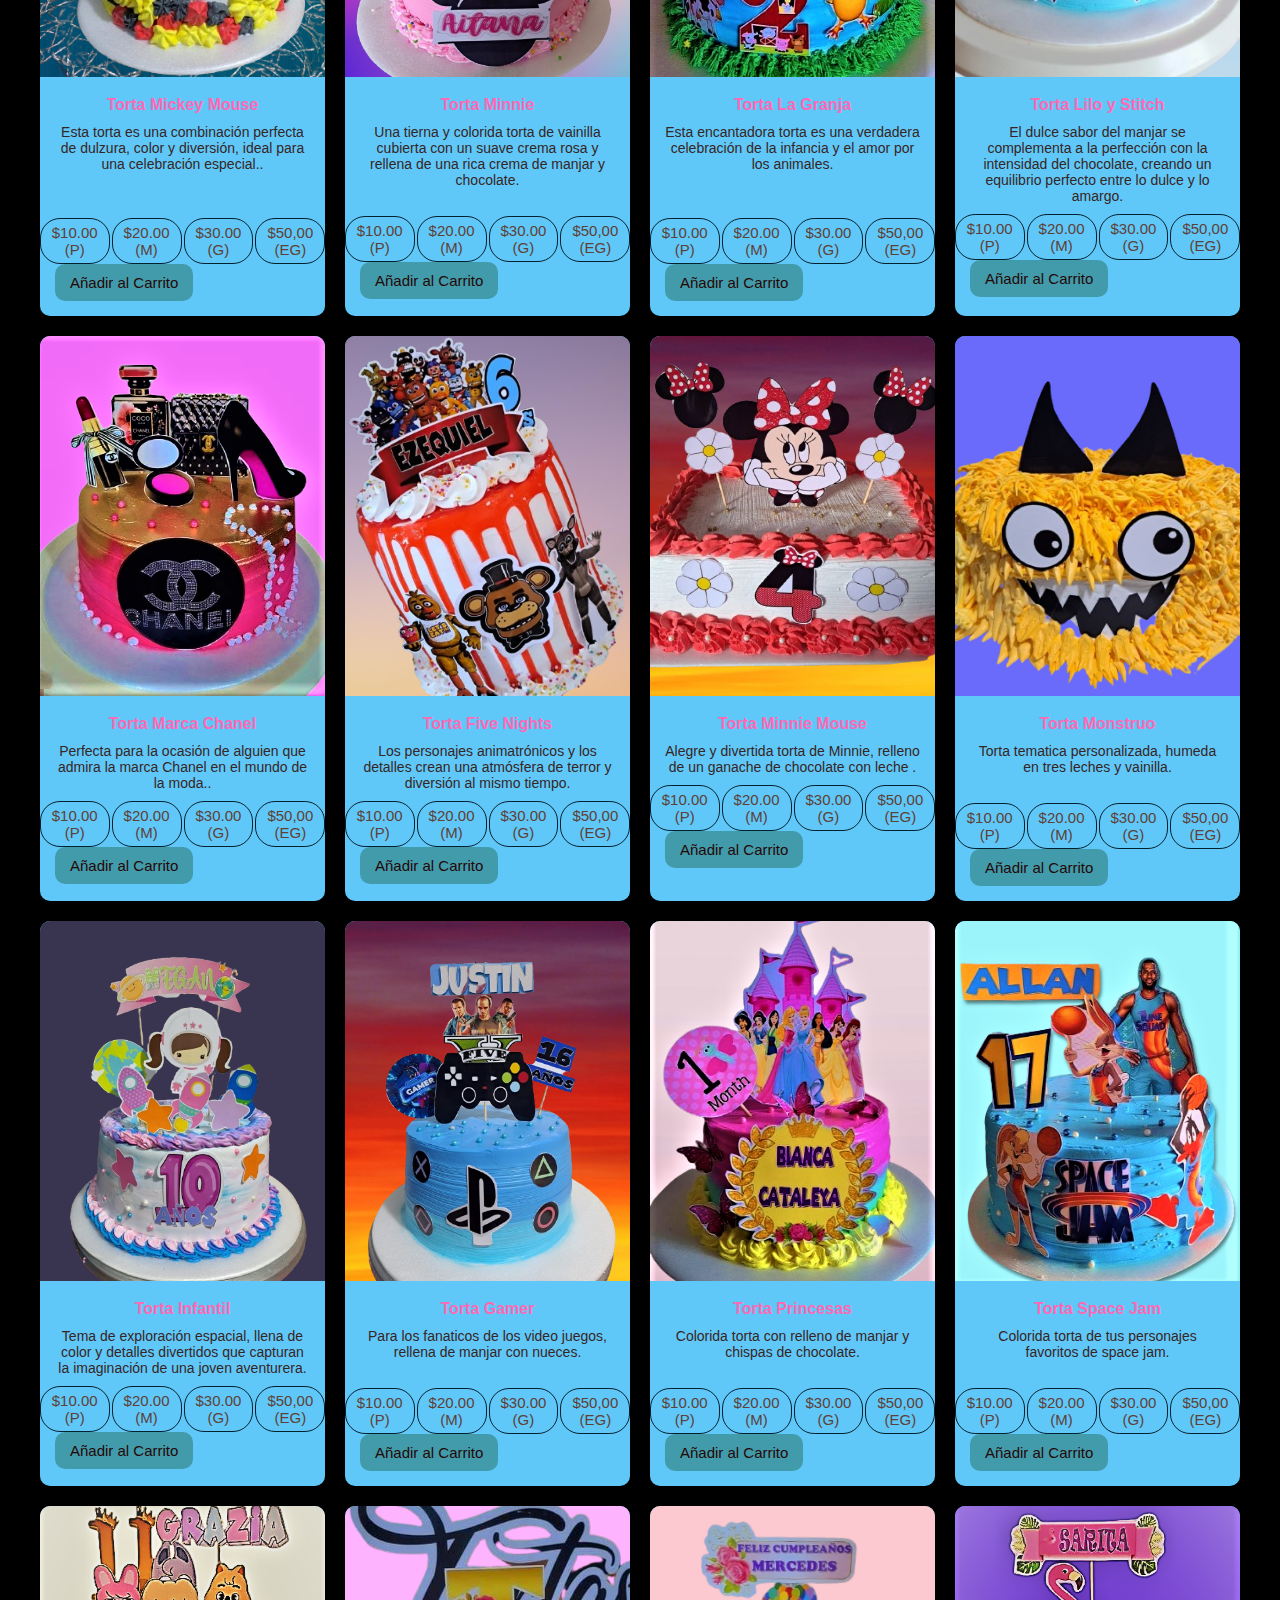
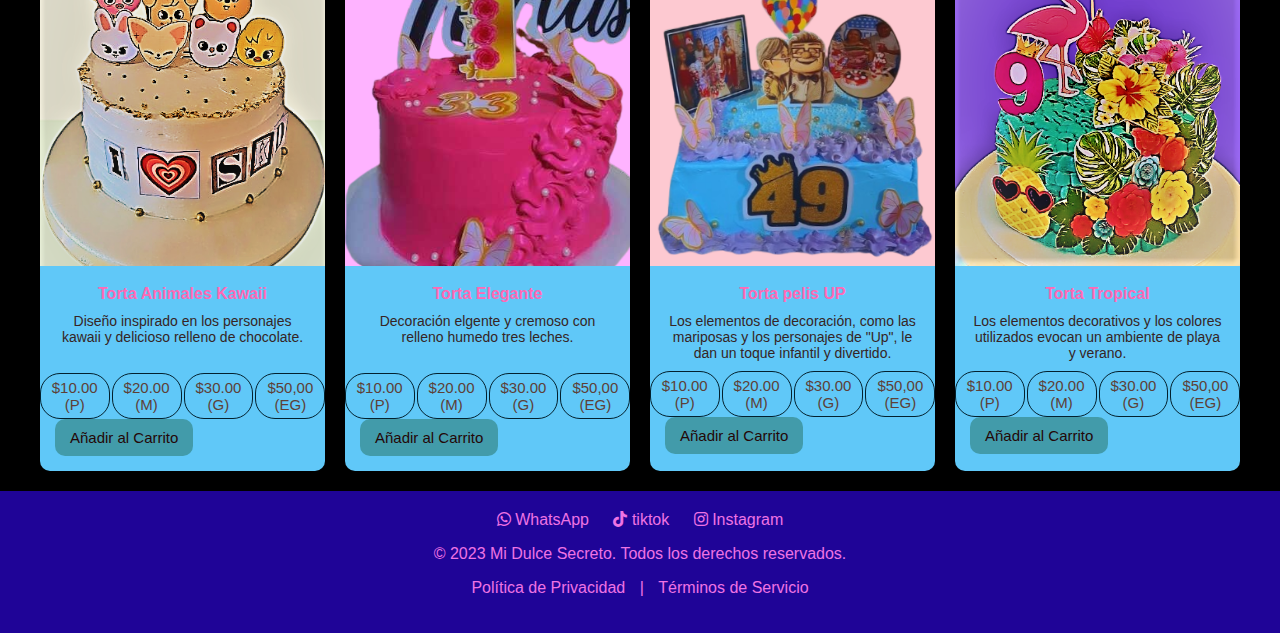
==== commit cb9531f7: "se modifico, en index y catalogo.html (precios) y correcion de terminos y condiciones" ====
--- a/catalogo.html
+++ b/catalogo.html
@@ -64,7 +64,7 @@
           <div class="price-options">
             <div class="price-option" data-price="10.00">$10.00 (P)</div>
             <div class="price-option" data-price="20.00">$20.00 (M)</div>
-            <div class="price-option" data-price="30.00">$55.99 (G)</div>
+            <div class="price-option" data-price="30.00">$30.00 (G)</div>
             <div class="price-option" data-price="50.00">$50.00 (EG)</div>
           </div>
           <button class="add-to-cart">Añadir al Carrito</button>
